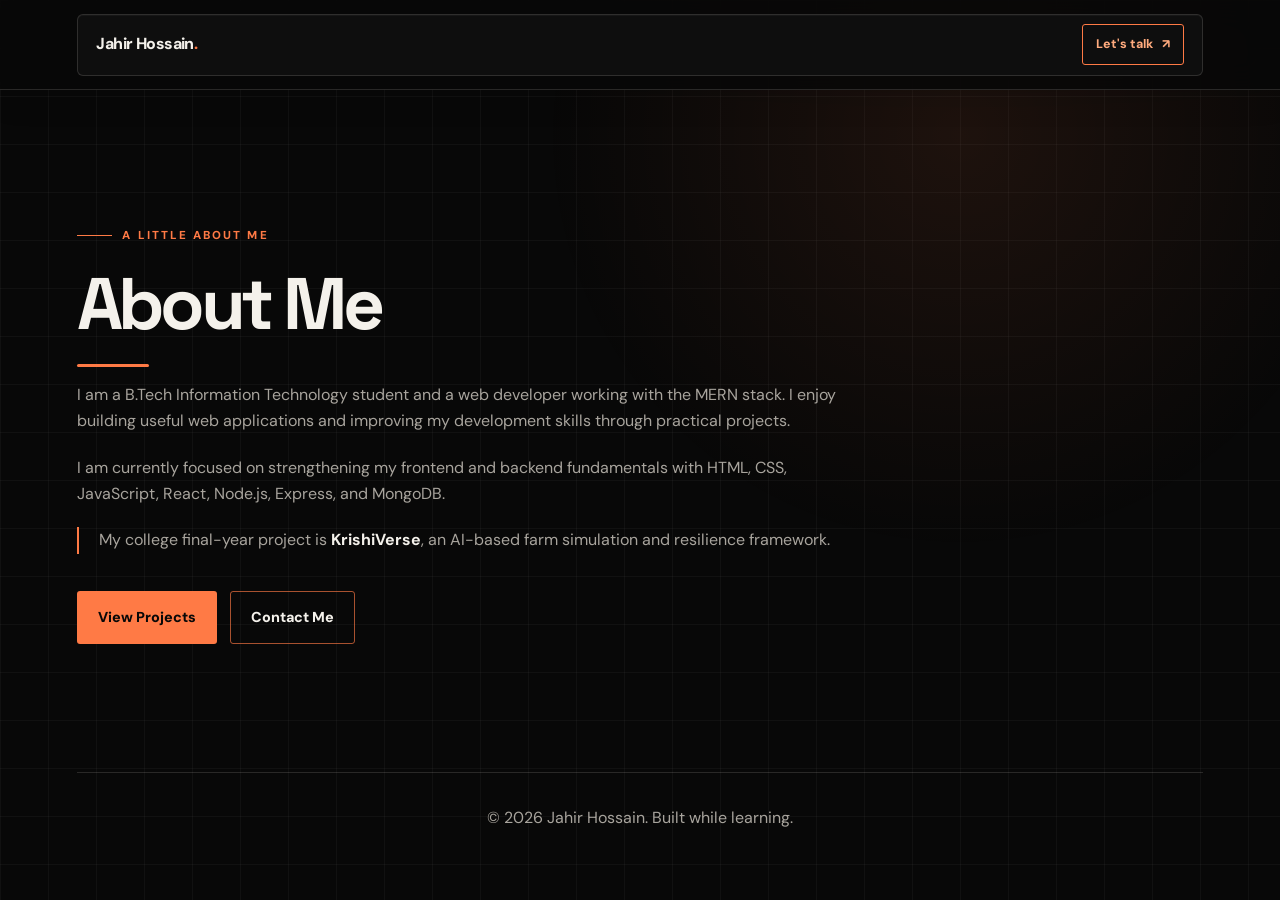
==== about.html @ dad939b6 "Create portfolio website" ====
<!DOCTYPE html>
<html lang="en">
<head>
  <meta charset="UTF-8">
  <meta name="viewport" content="width=device-width, initial-scale=1.0">
  <meta name="description" content="Learn more about Jahir Hossain, a B.Tech Information Technology student and MERN Stack Developer.">
  <meta name="theme-color" content="#080808">
  <meta property="og:title" content="About Jahir Hossain | MERN Stack Developer">
  <meta property="og:description" content="Learn more about Jahir Hossain and his web development journey.">
  <meta property="og:type" content="profile">
  <title>About Jahir Hossain | MERN Stack Developer</title>
  <link rel="icon" href="favicon.svg" type="image/svg+xml">
  <link rel="stylesheet" href="styles.css">
</head>
<body>
  <header class="site-header">
    <nav class="navbar container" aria-label="Main navigation">
      <a class="logo" href="index.html">Jahir Hossain<span>.</span></a>
      <a class="nav-contact" href="index.html#contact">Let's talk <span aria-hidden="true">↗</span></a>
    </nav>
  </header>

  <main>
    <section class="section container about-page" aria-labelledby="about-title">
      <p class="eyebrow">A LITTLE ABOUT ME</p>
      <h1 id="about-title">About Me</h1>
      <div class="about-content">
        <p>I am a B.Tech Information Technology student and a web developer working with the MERN stack. I enjoy building useful web applications and improving my development skills through practical projects.</p>
        <p>I am currently focused on strengthening my frontend and backend fundamentals with HTML, CSS, JavaScript, React, Node.js, Express, and MongoDB.</p>
        <p class="about-experience">My college final-year project is <strong>KrishiVerse</strong>, an AI-based farm simulation and resilience framework.</p>
      </div>
      <div class="hero-actions">
        <a class="btn btn-primary" href="index.html#projects">View Projects</a>
        <a class="btn btn-secondary" href="index.html#contact">Contact Me</a>
      </div>
    </section>
  </main>

  <footer class="site-footer">
    <p>© <span id="year"></span> Jahir Hossain. Built while learning.</p>
  </footer>
  <script>
    document.querySelector('#year').textContent = new Date().getFullYear();
  </script>
</body>
</html>
---- styles.css ----
@import url("https://fonts.googleapis.com/css2?family=DM+Sans:wght@400;500;600;700&family=Space+Grotesk:wght@500;600;700&display=swap");

* {
  box-sizing: border-box;
  margin: 0;
  padding: 0;
}

:root {
  --black: #080808;
  --black-soft: #101010;
  --panel: #151515;
  --panel-hover: #1b1b1b;
  --white: #f4f1eb;
  --muted: #a8a49d;
  --orange: #ff7a45;
  --orange-soft: #ffab7e;
  --line: rgba(244, 241, 235, 0.14);
  --line-strong: rgba(255, 122, 69, 0.65);
  --font-body: "DM Sans", Inter, ui-sans-serif, system-ui, sans-serif;
  --font-display: "Space Grotesk", Inter, ui-sans-serif, system-ui, sans-serif;
}

html {
  scroll-behavior: smooth;
}

body {
  min-width: 320px;
  overflow-x: hidden;
  background-color: var(--black);
  background-image:
    linear-gradient(rgba(255, 255, 255, 0.035) 1px, transparent 1px),
    linear-gradient(90deg, rgba(255, 255, 255, 0.035) 1px, transparent 1px);
  background-size: 48px 48px;
  color: var(--white);
  font-family: var(--font-body);
  line-height: 1.65;
  -webkit-font-smoothing: antialiased;
  text-rendering: optimizeLegibility;
}

body::before {
  position: fixed;
  inset: 0;
  z-index: -1;
  background: radial-gradient(circle at 75% 15%, rgba(255, 122, 69, 0.09), transparent 26rem);
  content: "";
  pointer-events: none;
}

::selection {
  background: var(--orange);
  color: var(--black);
}

.container {
  width: min(1160px, 88%);
  margin: 0 auto;
}

.site-header {
  position: sticky;
  top: 0;
  z-index: 10;
  padding: 0.85rem 0;
  background: rgba(8, 8, 8, 0.86);
  border-bottom: 1px solid var(--line);
  backdrop-filter: blur(16px);
  box-shadow: 0 10px 30px rgba(0, 0, 0, 0.12);
}

.navbar {
  min-height: 62px;
  display: flex;
  align-items: center;
  gap: 2rem;
  padding: 0.25rem 1.15rem;
  border: 1px solid var(--line);
  border-radius: 6px;
  background: rgba(16, 16, 16, 0.92);
  box-shadow: inset 0 1px 0 rgba(244, 241, 235, 0.035);
}

.logo {
  margin-right: auto;
  color: var(--white);
  font-size: 1rem;
  font-weight: 800;
  letter-spacing: -0.035em;
  text-decoration: none;
}

.logo span {
  color: var(--orange);
}

.nav-links {
  display: flex;
  align-items: center;
  gap: 1.7rem;
  list-style: none;
}

.nav-links a,
.social-links a {
  color: var(--muted);
  font-size: 0.86rem;
  font-weight: 650;
  text-decoration: none;
  transition: color 180ms ease, transform 180ms ease;
}

.nav-links a:hover,
.nav-links a:focus-visible,
.social-links a:hover,
.social-links a:focus-visible {
  color: var(--white);
}

.nav-links a {
  position: relative;
  padding: 0.25rem 0;
}

.nav-links a::after {
  position: absolute;
  right: 0;
  bottom: -0.55rem;
  left: 0;
  height: 2px;
  border-radius: 999px;
  background: var(--orange);
  content: "";
  opacity: 0;
  transform: scaleX(0.35);
  transition: opacity 180ms ease, transform 180ms ease;
}

.nav-links a.is-current {
  color: var(--white);
}

.nav-links a.is-current::after,
.nav-links a:hover::after,
.nav-links a:focus-visible::after {
  opacity: 1;
  transform: scaleX(1);
}

.nav-links a:hover,
.nav-links a:focus-visible {
  transform: translateY(-1px);
}

.nav-toggle {
  display: none;
  border: 1px solid var(--line);
  border-radius: 4px;
  background: transparent;
  color: var(--white);
  cursor: pointer;
  font-size: 1.35rem;
  line-height: 1;
  padding: 0.45rem 0.6rem;
}

.nav-contact {
  display: inline-flex;
  align-items: center;
  gap: 0.55rem;
  border: 1px solid var(--orange);
  border-radius: 3px;
  padding: 0.58rem 0.8rem;
  color: var(--orange-soft);
  font-size: 0.78rem;
  font-weight: 800;
  text-decoration: none;
  transition: background 180ms ease, color 180ms ease, transform 180ms ease;
}

.nav-contact:hover,
.nav-contact:focus-visible {
  background: var(--orange);
  color: var(--black);
  transform: translateY(-2px);
}

.nav-toggle:focus-visible,
.btn:focus-visible,
.nav-contact:focus-visible,
.nav-links a:focus-visible,
.social-links a:focus-visible,
.project-link:focus-visible {
  outline: 3px solid rgba(255, 171, 126, 0.55);
  outline-offset: 4px;
}

.hero {
  position: relative;
  min-height: calc(100vh - 94px);
  display: grid;
  grid-template-columns: minmax(0, 1.05fr) minmax(360px, 0.95fr);
  align-items: center;
  gap: 4rem;
  padding-top: 6.5rem;
  padding-bottom: 6.5rem;
}

.hero::before {
  position: absolute;
  top: 15%;
  left: -8%;
  width: 18rem;
  height: 18rem;
  border: 1px solid rgba(255, 122, 69, 0.08);
  border-radius: 50%;
  content: "";
  pointer-events: none;
}

.hero-text {
  position: relative;
  z-index: 1;
  max-width: 700px;
}

.eyebrow {
  display: inline-flex;
  align-items: center;
  gap: 0.65rem;
  color: var(--orange);
  font-size: 0.72rem;
  font-weight: 800;
  letter-spacing: 0.18em;
}

.eyebrow::before {
  width: 2.2rem;
  height: 1px;
  background: var(--orange);
  content: "";
}

h1,
h2,
h3 {
  color: var(--white);
  font-family: var(--font-display);
  line-height: 1.08;
  text-wrap: balance;
}

h1 {
  position: relative;
  max-width: 650px;
  margin: 1.35rem 0 0.9rem;
  font-size: clamp(2.65rem, 5.7vw, 4.9rem);
  font-weight: 780;
  letter-spacing: -0.065em;
  line-height: 1.02;
}

.hero-greeting,
.hero-name {
  display: block;
}

.hero-greeting {
  margin-bottom: 0.25rem;
  color: var(--muted);
  font-size: clamp(0.95rem, 1.8vw, 1.2rem);
  font-weight: 700;
  letter-spacing: 0.08em;
  line-height: 1.2;
  text-transform: uppercase;
}

.hero-name {
  margin-top: 0;
  background: linear-gradient(100deg, var(--orange) 0%, var(--orange-soft) 85%);
  -webkit-background-clip: text;
  background-clip: text;
  color: transparent;
  font-size: 1.12em;
  font-weight: 700;
  letter-spacing: -0.06em;
  line-height: 0.96;
}

h1::after {
  display: block;
  width: 4.5rem;
  height: 3px;
  margin-top: 1.45rem;
  border-radius: 999px;
  background: var(--orange);
  content: "";
}

.hero-role {
  display: inline-flex;
  align-items: center;
  width: fit-content;
  margin-bottom: 1.2rem;
  padding: 0.35rem 0.7rem;
  border: 1px solid rgba(255, 122, 69, 0.28);
  border-radius: 999px;
  background: rgba(255, 122, 69, 0.07);
  color: var(--orange-soft);
  font-size: clamp(1rem, 2vw, 1.25rem);
  font-weight: 750;
  letter-spacing: 0.02em;
}

h2 {
  margin: 0.8rem 0 1.7rem;
  font-size: clamp(2rem, 4.6vw, 3.7rem);
  font-weight: 740;
  letter-spacing: -0.06em;
  line-height: 1;
}

h2::after {
  display: block;
  width: 2.6rem;
  height: 2px;
  margin-top: 1.15rem;
  border-radius: 999px;
  background: var(--orange);
  content: "";
}

h3 {
  margin-bottom: 0.8rem;
  font-size: 1.25rem;
  letter-spacing: -0.025em;
}

p {
  color: var(--muted);
}

.intro {
  max-width: 590px;
  font-size: clamp(1.05rem, 2vw, 1.2rem);
}

.hero-actions {
  display: flex;
  flex-wrap: wrap;
  gap: 0.8rem;
  margin-top: 2.35rem;
}

.btn {
  display: inline-block;
  border: 1px solid transparent;
  border-radius: 3px;
  padding: 0.85rem 1.25rem;
  font-size: 0.9rem;
  font-weight: 800;
  text-decoration: none;
  transition: background 180ms ease, border-color 180ms ease, color 180ms ease, transform 180ms ease;
}

.btn:hover {
  transform: translateY(-2px);
}

.btn-primary {
  background: var(--orange);
  color: var(--black);
}

.btn-primary:hover {
  background: var(--orange-soft);
}

.btn-secondary {
  border-color: var(--line-strong);
  background: transparent;
  color: var(--white);
}

.btn-secondary:hover {
  background: rgba(255, 122, 69, 0.1);
  color: var(--orange-soft);
}

.social-links {
  display: flex;
  flex-wrap: wrap;
  gap: 1.25rem;
  margin-top: 2.7rem;
}

.social-links a {
  display: inline-flex;
  align-items: center;
  gap: 0.5rem;
  border: 1px solid var(--line);
  border-radius: 999px;
  padding: 0.52rem 0.78rem 0.52rem 0.58rem;
  background: rgba(16, 16, 16, 0.55);
  color: var(--muted);
  font-size: 0.8rem;
  box-shadow: inset 0 1px 0 rgba(244, 241, 235, 0.04);
  transition: background 180ms ease, border-color 180ms ease, color 180ms ease;
}

.social-icon {
  width: 1.5rem;
  height: 1.5rem;
  flex: 0 0 1.5rem;
  padding: 0.28rem;
  border: 1px solid rgba(255, 122, 69, 0.45);
  border-radius: 50%;
  color: var(--orange);
  fill: currentColor;
  transition: background 180ms ease, border-color 180ms ease, color 180ms ease;
}

.social-icon-letter {
  overflow: visible;
  padding: 0.25rem;
  fill: none;
  stroke: currentColor;
  stroke-width: 1.5;
}

.social-icon-letter text {
  fill: currentColor;
  stroke: none;
  font-size: 0.72rem;
  font-weight: 900;
}

.social-links a:hover,
.social-links a:focus-visible {
  background: var(--orange);
  border-color: var(--orange);
  color: var(--black);
}

.social-links a:hover .social-icon,
.social-links a:focus-visible .social-icon {
  border-color: var(--black);
  background: var(--black);
  color: var(--orange);
}

.social-links a span {
  color: var(--orange);
}

.social-links a:hover span,
.social-links a:focus-visible span {
  color: var(--black);
}

.hero-visual {
  position: relative;
  z-index: 1;
  min-height: 360px;
  display: grid;
  place-items: center;
  perspective: 1100px;
}

.reveal {
  opacity: 0;
  transform: translateY(48px);
  transition:
    opacity 800ms cubic-bezier(0.22, 1, 0.36, 1),
    transform 800ms cubic-bezier(0.22, 1, 0.36, 1);
  transition-delay: var(--reveal-delay, 0ms);
}

.reveal.is-visible {
  opacity: 1;
  transform: translateY(0);
}

.hero-text.reveal {
  transition-delay: 80ms;
}

.hero-visual.reveal {
  transition-delay: 180ms;
}

.card.reveal {
  transform: perspective(900px) translateY(48px) rotateX(0deg) rotateY(0deg);
}

.card.reveal.is-visible {
  transform: perspective(900px) translateY(0) rotateX(0deg) rotateY(0deg);
}

.code-window {
  width: min(100%, 480px);
  transform: rotateX(3deg) rotateY(-8deg) rotateZ(2deg);
  border: 1px solid var(--line-strong);
  border-radius: 7px;
  background: rgba(16, 16, 16, 0.94);
  box-shadow: 24px 24px 0 rgba(255, 122, 69, 0.1), 0 28px 80px rgba(0, 0, 0, 0.4);
  animation: float-window 6s ease-in-out infinite;
  transition: transform 300ms ease, box-shadow 300ms ease;
  transform-style: preserve-3d;
}

.code-window:hover {
  animation-play-state: paused;
  transform: rotateX(0) rotateY(0) rotateZ(0) translateY(-8px);
  box-shadow: 18px 28px 0 rgba(255, 122, 69, 0.14), 0 34px 90px rgba(0, 0, 0, 0.48);
}

.window-bar {
  display: flex;
  align-items: center;
  gap: 0.4rem;
  padding: 0.85rem 1rem;
  border-bottom: 1px solid var(--line);
}

.window-bar span {
  width: 8px;
  height: 8px;
  display: block;
  border-radius: 50%;
  background: var(--orange);
  opacity: 0.8;
}

.window-bar span:nth-child(2) {
  opacity: 0.5;
}

.window-bar span:nth-child(3) {
  opacity: 0.3;
}

.window-bar small {
  margin-left: auto;
  color: var(--muted);
  font-family: ui-monospace, SFMono-Regular, Menlo, monospace;
  font-size: 0.7rem;
}

.code-content {
  overflow-x: auto;
  padding: 1.5rem;
  color: var(--white);
  font-family: ui-monospace, SFMono-Regular, Menlo, monospace;
  font-size: clamp(0.68rem, 1.5vw, 0.84rem);
  line-height: 2;
}

.code-content p {
  white-space: nowrap;
}

.code-muted {
  display: inline-block;
  width: 1.6rem;
  color: #5f625d;
}

.code-keyword {
  color: var(--orange);
}

.code-string {
  color: var(--orange-soft);
}

.code-value {
  color: #d9e88f;
}

.code-cursor {
  color: var(--orange);
}

.visual-badge {
  position: absolute;
  right: 0;
  bottom: 2rem;
  display: grid;
  place-items: center;
  width: 92px;
  height: 92px;
  border: 1px solid var(--orange);
  border-radius: 50%;
  background: var(--orange);
  color: var(--black);
  font-size: 0.72rem;
  font-weight: 900;
  letter-spacing: 0.08em;
  line-height: 1.15;
  text-align: center;
  transform: rotate(-8deg);
  animation: float-badge 5s ease-in-out 500ms infinite;
}

.visual-badge span {
  font-size: 0.56rem;
}

@keyframes float-window {
  0%,
  100% {
    transform: rotateX(3deg) rotateY(-8deg) rotateZ(2deg) translateY(0);
  }

  50% {
    transform: rotateX(5deg) rotateY(-5deg) rotateZ(2deg) translateY(-10px);
  }
}

@keyframes float-badge {
  0%,
  100% {
    transform: rotate(-8deg) translateY(0);
  }

  50% {
    transform: rotate(-3deg) translateY(-8px);
  }
}

.section {
  position: relative;
  padding: 8rem 0;
  scroll-margin-top: 94px;
}

.section > p:not(.eyebrow) {
  max-width: 730px;
  font-size: 1.08rem;
}

#about {
  display: grid;
  grid-template-columns: minmax(180px, 0.35fr) minmax(0, 1fr);
  column-gap: 4rem;
  border-top: 1px solid var(--line);
}

#about .eyebrow {
  grid-row: span 2;
  align-self: start;
}

#about h2 {
  margin-top: 0;
}

.about-content {
  max-width: 760px;
}

.about-content p + p {
  margin-top: 1.25rem;
}

.about-experience {
  padding-left: 1.25rem;
  border-left: 2px solid var(--orange);
}

.about-experience strong {
  color: var(--white);
}

.card-grid,
.skills-grid {
  display: grid;
  grid-template-columns: repeat(3, minmax(0, 1fr));
  gap: 1rem;
}

.skills-grid {
  grid-template-columns: repeat(2, minmax(0, 1fr));
}

.card {
  position: relative;
  min-height: 215px;
  display: flex;
  flex-direction: column;
  justify-content: flex-end;
  padding: 1.6rem;
  background: var(--panel);
  border: 1px solid var(--line);
  border-radius: 4px;
  overflow: hidden;
  box-shadow: 0 16px 34px rgba(0, 0, 0, 0.12);
  transition: background 180ms ease, border-color 180ms ease, box-shadow 220ms ease, transform 220ms ease;
  transform-style: preserve-3d;
  will-change: transform;
}

.card::before {
  position: absolute;
  top: 0;
  right: 0;
  left: 0;
  height: 3px;
  background: var(--orange);
  content: "";
  transform: scaleX(0.12);
  transform-origin: left;
  transition: transform 180ms ease;
}

@media (hover: hover) and (pointer: fine) {
  .card:hover {
    background: var(--panel-hover);
    border-color: var(--line-strong);
    box-shadow: 0 24px 50px rgba(0, 0, 0, 0.24), 0 0 0 1px rgba(255, 122, 69, 0.06);
    transform: perspective(900px) translateY(-7px) rotateX(var(--tilt-x, 0deg)) rotateY(var(--tilt-y, 0deg));
  }

  .card:hover .project-preview {
    transform: scale(1.025);
  }

  .card.reveal.is-visible:hover {
    transform: perspective(900px) translateY(-7px) rotateX(var(--tilt-x, 0deg)) rotateY(var(--tilt-y, 0deg));
  }

  .card:hover::before {
    transform: scaleX(1);
  }
}

.card h3 {
  margin-top: auto;
}

.skill-card {
  min-height: 205px;
  justify-content: flex-start;
}

.skill-category,
.project-card .project-type {
  margin-bottom: 1rem;
  color: var(--orange);
  font-size: 0.68rem;
  font-weight: 800;
  letter-spacing: 0.15em;
}

.skill-card h3,
.project-card h3 {
  margin-top: 0;
}

.project-card {
  min-height: 330px;
  justify-content: flex-start;
}

.project-preview {
  position: relative;
  flex: 0 0 auto;
  height: 126px;
  margin: -1.6rem -1.6rem 1.35rem;
  overflow: hidden;
  border-bottom: 1px solid var(--line);
  isolation: isolate;
  transition: transform 220ms ease;
}

.project-preview::before {
  position: absolute;
  inset: 0;
  z-index: -1;
  background:
    linear-gradient(rgba(255, 255, 255, 0.035) 1px, transparent 1px),
    linear-gradient(90deg, rgba(255, 255, 255, 0.035) 1px, transparent 1px);
  background-size: 24px 24px;
  content: "";
}

.project-preview-calculator {
  background: linear-gradient(135deg, #1d1715, #111111 68%);
}

.preview-topbar {
  display: flex;
  gap: 0.3rem;
  padding: 0.75rem 0.9rem;
}

.preview-topbar span {
  width: 6px;
  height: 6px;
  border-radius: 50%;
  background: var(--orange);
  opacity: 0.8;
}

.preview-topbar span:nth-child(2) {
  opacity: 0.5;
}

.preview-topbar span:nth-child(3) {
  opacity: 0.3;
}

.calculator-screen {
  position: absolute;
  top: 2.45rem;
  right: 0.9rem;
  left: 0.9rem;
  padding: 0.5rem 0.65rem;
  border: 1px solid rgba(255, 171, 126, 0.22);
  border-radius: 4px;
  background: rgba(8, 8, 8, 0.78);
  color: var(--white);
  font-family: ui-monospace, SFMono-Regular, Menlo, monospace;
  font-size: 0.95rem;
  text-align: right;
}

.calculator-screen span {
  margin-left: 0.5rem;
  color: var(--orange);
}

.calculator-keys {
  position: absolute;
  right: 0.9rem;
  bottom: 0.7rem;
  left: 0.9rem;
  display: grid;
  grid-template-columns: repeat(4, 1fr);
  gap: 0.35rem;
}

.calculator-keys i {
  display: block;
  height: 0.5rem;
  border: 1px solid rgba(244, 241, 235, 0.12);
  border-radius: 2px;
  background: rgba(244, 241, 235, 0.08);
}

.calculator-keys .key-accent {
  border-color: rgba(255, 122, 69, 0.5);
  background: rgba(255, 122, 69, 0.45);
}

.project-preview-todo {
  background: linear-gradient(135deg, #12191a, #101010 68%);
}

.todo-preview-row {
  display: flex;
  align-items: center;
  gap: 0.55rem;
  width: 72%;
  margin: 0.55rem 0 0 1.1rem;
}

.todo-preview-row b {
  width: 0.72rem;
  height: 0.72rem;
  flex: 0 0 0.72rem;
  border: 1px solid rgba(255, 171, 126, 0.65);
  border-radius: 3px;
}

.todo-preview-row i {
  display: block;
  width: 100%;
  height: 0.42rem;
  border-radius: 999px;
  background: rgba(244, 241, 235, 0.2);
}

.todo-preview-row.is-done b {
  border-color: var(--orange);
  background: var(--orange);
}

.todo-preview-row.is-done i {
  background: rgba(255, 171, 126, 0.4);
}

.project-preview-krishi {
  background: linear-gradient(165deg, #17180f 0%, #152522 58%, #0e1110 100%);
}

.farm-sun {
  position: absolute;
  top: 1.55rem;
  right: 1.8rem;
  width: 2.1rem;
  height: 2.1rem;
  border-radius: 50%;
  background: var(--orange);
  box-shadow: 0 0 28px rgba(255, 122, 69, 0.35);
}

.farm-hills {
  position: absolute;
  right: -10%;
  bottom: 1.2rem;
  left: -10%;
  height: 4.8rem;
  background: #1d473d;
  border-radius: 50% 50% 0 0 / 38% 38% 0 0;
  transform: rotate(-3deg);
}

.farm-grid {
  position: absolute;
  right: 1rem;
  bottom: 0.8rem;
  left: 1rem;
  display: grid;
  grid-template-columns: repeat(6, 1fr);
  gap: 0.25rem;
  transform: skewX(-18deg);
}

.farm-grid i {
  display: block;
  height: 0.65rem;
  border-top: 1px solid rgba(217, 232, 143, 0.55);
  border-bottom: 1px solid rgba(217, 232, 143, 0.22);
}

.farm-label {
  position: absolute;
  top: 0.8rem;
  left: 1rem;
  color: #d9e88f;
  font-family: ui-monospace, SFMono-Regular, Menlo, monospace;
  font-size: 0.58rem;
  font-weight: 800;
  letter-spacing: 0.12em;
}

.project-card::after {
  position: absolute;
  right: -4rem;
  bottom: -4rem;
  width: 10rem;
  height: 10rem;
  border: 1px solid rgba(255, 122, 69, 0.08);
  border-radius: 50%;
  content: "";
  pointer-events: none;
}

.project-card .project-status {
  color: var(--white);
  letter-spacing: 0.1em;
}

.project-card .project-tech {
  margin-top: auto;
  padding-top: 1.25rem;
  color: var(--white);
  font-size: 0.78rem;
  font-weight: 700;
  letter-spacing: 0.04em;
}

.project-links {
  display: flex;
  flex-wrap: wrap;
  gap: 0.65rem;
  margin-top: 1.25rem;
}

.project-link {
  display: inline-block;
  border: 1px solid var(--line);
  border-radius: 3px;
  padding: 0.5rem 0.7rem;
  color: var(--white);
  font-size: 0.78rem;
  font-weight: 800;
  text-decoration: none;
  transition: background 180ms ease, border-color 180ms ease, color 180ms ease;
}

.project-link:hover,
.project-link:focus-visible {
  border-color: var(--orange);
  color: var(--orange-soft);
}

.project-link-primary {
  background: var(--orange);
  border-color: var(--orange);
  color: var(--black);
}

.project-link-primary:hover,
.project-link-primary:focus-visible {
  background: var(--orange-soft);
  border-color: var(--orange-soft);
  color: var(--black);
}

.site-footer {
  width: min(1160px, 88%);
  margin: 0 auto;
  padding: 2rem 0 4rem;
  border-top: 1px solid var(--line);
  text-align: center;
}

.contact-email,
.site-footer p {
  overflow-wrap: anywhere;
  word-break: break-word;
}

@media (max-width: 1100px) {
  .container,
  .site-footer {
    width: min(92%, 960px);
  }

  .hero {
    gap: 2.5rem;
  }

  .nav-links {
    gap: 1.2rem;
  }
}

@media (max-width: 900px) {
  .hero {
    grid-template-columns: 1fr;
    gap: 3rem;
  }

  .hero-visual {
    max-width: 620px;
    min-height: 300px;
    justify-self: center;
  }

  .card-grid {
    grid-template-columns: repeat(2, minmax(0, 1fr));
  }

  #about {
    column-gap: 2rem;
  }
}

@media (max-width: 760px) {
  .container,
  .site-footer {
    width: 88%;
  }

  .site-header {
    padding: 0.6rem 0;
  }

  .navbar {
    min-height: 58px;
  }

  .nav-toggle {
    display: block;
  }

  .nav-contact {
    display: none;
  }

  .nav-links {
    position: absolute;
    top: 74px;
    left: 6%;
    right: 6%;
    display: none;
    flex-direction: column;
    align-items: stretch;
    gap: 0;
    padding: 0.65rem 1rem;
    background: var(--black-soft);
    border: 1px solid var(--line);
    box-shadow: 0 18px 30px rgba(0, 0, 0, 0.28);
  }

  .nav-links.open {
    display: flex;
  }

  .nav-links li {
    border-bottom: 1px solid rgba(244, 241, 235, 0.09);
  }

  .nav-links li:last-child {
    border-bottom: 0;
  }

  .nav-links a {
    display: block;
    padding: 0.8rem 0;
  }

  .hero {
    min-height: auto;
    padding-top: 6rem;
    padding-bottom: 5rem;
  }

  h1 {
    font-size: clamp(2.65rem, 12vw, 4.6rem);
  }

  .hero-visual {
    min-height: 260px;
  }

  .code-window {
    animation: none;
    transform: none;
  }

  .visual-badge {
    right: -0.5rem;
    bottom: 0;
    width: 76px;
    height: 76px;
  }

  .section {
    padding: 5.5rem 0;
  }

  #about {
    display: block;
  }

  #about h2 {
    margin-top: 0.8rem;
  }

  .card-grid,
  .skills-grid {
    grid-template-columns: 1fr;
  }

  .card {
    min-height: 185px;
  }

  .project-card {
    min-height: 300px;
  }
}

@media (max-width: 480px) {
  .container,
  .site-footer {
    width: 92%;
  }

  .logo {
    font-size: 0.92rem;
  }

  .navbar {
    padding-right: 0.55rem;
    padding-left: 0.55rem;
  }

  h1 {
    font-size: clamp(2.5rem, 14vw, 3.7rem);
    letter-spacing: -0.065em;
  }

  .intro {
    font-size: 1rem;
  }

  .hero-actions {
    align-items: stretch;
    flex-direction: column;
    max-width: 220px;
  }

  .btn {
    text-align: center;
  }

  .social-links {
    gap: 0.45rem;
    margin-top: 2rem;
  }

  .social-links a {
    font-size: 0.74rem;
  }

  .social-icon {
    width: 1.35rem;
    height: 1.35rem;
    flex-basis: 1.35rem;
  }

  .hero-visual {
    min-height: 220px;
  }

  .code-content {
    padding: 1rem;
    font-size: 0.66rem;
  }

  .visual-badge {
    right: -0.25rem;
    width: 64px;
    height: 64px;
    font-size: 0.62rem;
  }

  .section {
    padding: 4.5rem 0;
  }

  .card {
    padding: 1.25rem;
  }

  .project-preview {
    margin: -1.25rem -1.25rem 1.15rem;
  }

  .project-links {
    align-items: stretch;
    flex-direction: column;
  }

  .project-link {
    text-align: center;
  }
}

@media (prefers-reduced-motion: reduce) {
  html {
    scroll-behavior: auto;
  }

  *,
  *::before,
  *::after {
    transition-duration: 0.01ms !important;
    animation-duration: 0.01ms !important;
    animation-iteration-count: 1 !important;
  }

  .reveal,
  .reveal.is-visible,
  .card.reveal,
  .card.reveal.is-visible,
  .card:hover,
  .nav-links a:hover,
  .nav-links a:focus-visible,
  .nav-contact:hover,
  .nav-contact:focus-visible {
    opacity: 1;
    transform: none;
  }
}

/* Resume page */
.resume-actions {
  display: flex;
  align-items: center;
  gap: 0.8rem;
  margin-left: auto;
}

.resume-page {
  max-width: 900px;
  padding: 5rem 0 7rem;
}

.resume-header {
  padding-bottom: 2.5rem;
  border-bottom: 1px solid var(--line);
}

.resume-header h1 {
  margin-bottom: 0.6rem;
}

.resume-role {
  color: var(--orange-soft);
  font-size: 1.2rem;
  font-weight: 700;
}

.resume-contact,
.resume-contact a {
  color: var(--muted);
}

.resume-contact {
  margin-top: 0.75rem;
  overflow-wrap: anywhere;
}

.resume-contact a:hover,
.resume-contact a:focus-visible {
  color: var(--orange-soft);
}

.resume-section {
  padding: 2.25rem 0;
  border-bottom: 1px solid var(--line);
}

.resume-section h2 {
  margin: 0 0 1.25rem;
  font-size: 1.6rem;
}

.resume-section h2::after {
  display: none;
}

.resume-skills {
  display: grid;
  grid-template-columns: repeat(2, minmax(0, 1fr));
  gap: 0.65rem 2rem;
}

.resume-skills strong,
.resume-project h3 {
  color: var(--white);
}

.resume-project + .resume-project {
  margin-top: 1.5rem;
}

.resume-project h3 {
  margin-bottom: 0.25rem;
}

.resume-meta {
  color: var(--orange-soft);
  font-size: 0.85rem;
  font-weight: 700;
}

@media (max-width: 600px) {
  .resume-actions .nav-contact {
    display: none;
  }

  .resume-actions .btn {
    padding: 0.65rem 0.8rem;
    font-size: 0.78rem;
  }

  .resume-page {
    padding-top: 3.5rem;
  }

  .resume-skills {
    grid-template-columns: 1fr;
  }
}

@media print {
  :root {
    --black: #fff;
    --panel: #fff;
    --white: #111;
    --muted: #333;
    --orange: #b43c0d;
    --orange-soft: #7a2809;
    --line: #ccc;
  }

  body {
    background: #fff;
    color: #111;
  }

  .no-print {
    display: none !important;
  }

  .resume-page {
    width: 100%;
    max-width: none;
    padding: 0;
  }

  .resume-header h1,
  .resume-section h2,
  .resume-project h3,
  .resume-skills strong {
    color: #111;
  }
}
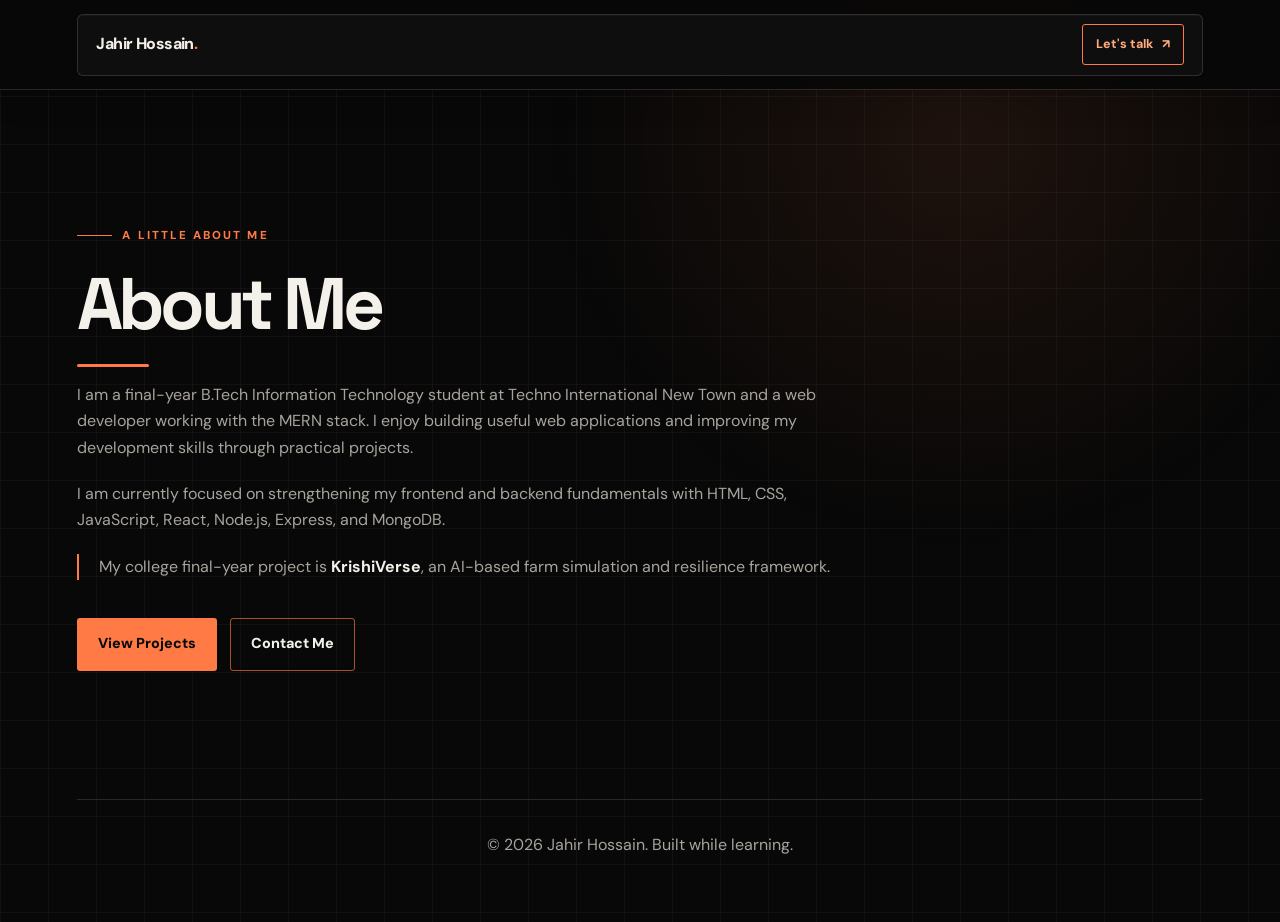
==== commit 1d5c26d6: "Create portfolio website" ====
--- a/about.html
+++ b/about.html
@@ -3,7 +3,7 @@
 <head>
   <meta charset="UTF-8">
   <meta name="viewport" content="width=device-width, initial-scale=1.0">
-  <meta name="description" content="Learn more about Jahir Hossain, a B.Tech Information Technology student and MERN Stack Developer.">
+  <meta name="description" content="Learn more about Jahir Hossain, a final-year B.Tech Information Technology student and MERN Stack Developer.">
   <meta name="theme-color" content="#080808">
   <meta property="og:title" content="About Jahir Hossain | MERN Stack Developer">
   <meta property="og:description" content="Learn more about Jahir Hossain and his web development journey.">
@@ -25,7 +25,7 @@
       <p class="eyebrow">A LITTLE ABOUT ME</p>
       <h1 id="about-title">About Me</h1>
       <div class="about-content">
-        <p>I am a B.Tech Information Technology student and a web developer working with the MERN stack. I enjoy building useful web applications and improving my development skills through practical projects.</p>
+        <p>I am a final-year B.Tech Information Technology student at Techno International New Town and a web developer working with the MERN stack. I enjoy building useful web applications and improving my development skills through practical projects.</p>
         <p>I am currently focused on strengthening my frontend and backend fundamentals with HTML, CSS, JavaScript, React, Node.js, Express, and MongoDB.</p>
         <p class="about-experience">My college final-year project is <strong>KrishiVerse</strong>, an AI-based farm simulation and resilience framework.</p>
       </div>
